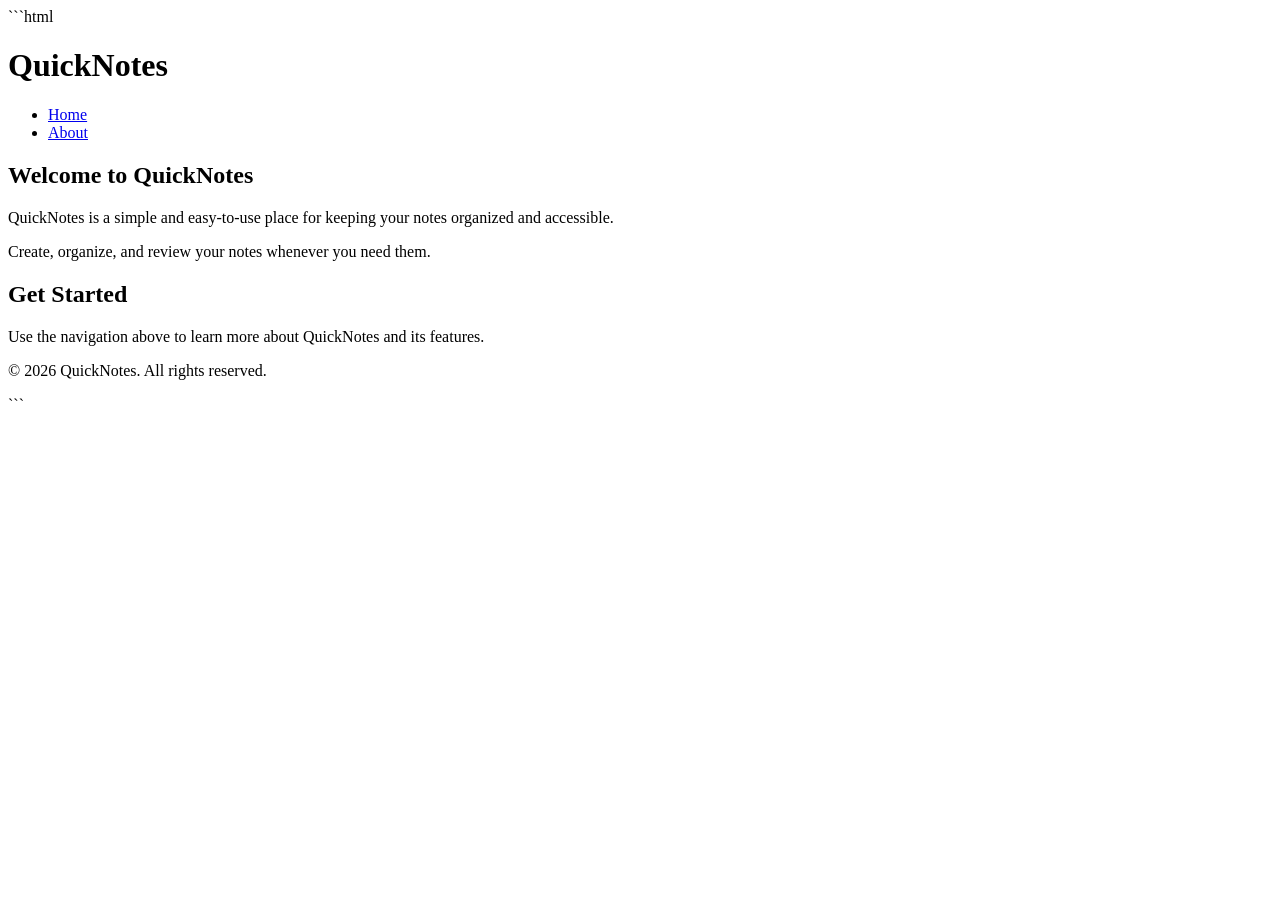
==== day2/index.html @ 1156ded4 "Set up Day 2 pages" ====
```html
<!doctype html>
<html lang="en">
  <head>
    <meta charset="UTF-8" />
    <meta name="viewport" content="width=device-width, initial-scale=1.0" />
    <title>QuickNotes</title>
    <meta
      name="description"
      content="QuickNotes is a simple place to keep and organize your notes."
    />
    <link rel="stylesheet" href="style.css" />
  </head>

  <body>
    <header>
      <h1>QuickNotes</h1>

      <nav>
        <ul>
          <li><a href="index.html">Home</a></li>
          <li><a href="about.html">About</a></li>
        </ul>
      </nav>
    </header>

    <main>
      <section>
        <h2>Welcome to QuickNotes</h2>

        <p>
          QuickNotes is a simple and easy-to-use place for keeping your notes
          organized and accessible.
        </p>

        <p>Create, organize, and review your notes whenever you need them.</p>
      </section>

      <section>
        <h2>Get Started</h2>

        <p>
          Use the navigation above to learn more about QuickNotes and its
          features.
        </p>
      </section>
    </main>

    <footer>
      <p>&copy; 2026 QuickNotes. All rights reserved.</p>
    </footer>
  </body>
</html>
```
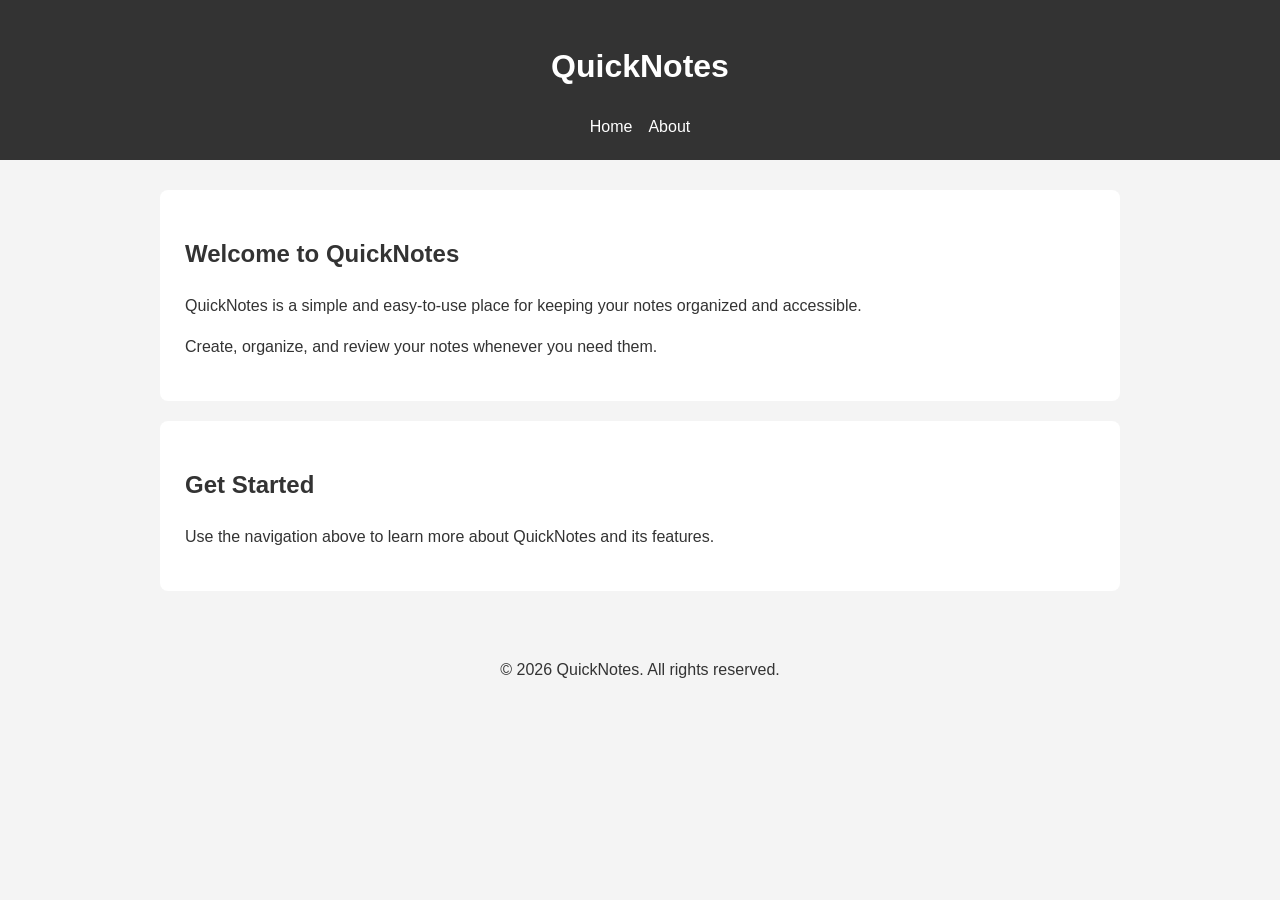
==== commit 281fa2e9: "Fix Day 2 HTML formatting" ====
--- a/day2/index.html
+++ b/day2/index.html
@@ -1,4 +1,3 @@
-```html
 <!doctype html>
 <html lang="en">
   <head>
@@ -51,4 +50,3 @@
     </footer>
   </body>
 </html>
-```
--- a/day2/style.css
+++ b/day2/style.css
@@ -0,0 +1,142 @@
+/* Reset */
+* {
+  box-sizing: border-box;
+}
+
+/* Base styles */
+body {
+  margin: 0;
+  font-family: Arial, sans-serif;
+  background-color: #f4f4f4;
+  color: #333;
+  line-height: 1.6;
+}
+
+/* Header */
+header {
+  background-color: #333;
+  color: white;
+  text-align: center;
+  padding: 20px;
+}
+
+/* Navigation */
+nav ul {
+  display: flex;
+  justify-content: center;
+  gap: 16px;
+  list-style: none;
+  padding: 0;
+  margin: 0;
+}
+
+nav a {
+  color: white;
+  text-decoration: none;
+  transition: 0.3s ease;
+}
+
+nav a:hover {
+  text-decoration: underline;
+  opacity: 0.8;
+}
+
+/* Main content */
+main {
+  max-width: 1000px;
+  margin: 30px auto;
+  padding: 0 20px;
+}
+
+/* Section cards */
+section {
+  background-color: white;
+  padding: 25px;
+  margin-bottom: 20px;
+  border-radius: 8px;
+}
+
+/* Features grid */
+.features {
+  display: grid;
+  grid-template-columns: repeat(auto-fit, minmax(180px, 1fr));
+  gap: 16px;
+  padding: 0;
+  list-style: none;
+}
+
+.features li {
+  background-color: #f4f4f4;
+  padding: 20px;
+  border-radius: 8px;
+}
+
+/* Shortcuts table */
+table {
+  width: 100%;
+  border-collapse: collapse;
+}
+
+th,
+td {
+  border: 1px solid #ccc;
+  padding: 10px;
+  text-align: left;
+}
+
+/* Feedback form */
+form {
+  display: flex;
+  flex-direction: column;
+  gap: 12px;
+}
+
+form input,
+form textarea {
+  width: 100%;
+  padding: 10px;
+  font: inherit;
+}
+
+form textarea {
+  min-height: 120px;
+  resize: vertical;
+}
+
+/* Buttons */
+button {
+  padding: 10px 16px;
+  border: none;
+  border-radius: 5px;
+  cursor: pointer;
+  transition: 0.3s ease;
+}
+
+button:hover {
+  opacity: 0.8;
+}
+
+/* Footer */
+footer {
+  text-align: center;
+  padding: 20px;
+}
+
+/* Mobile styles */
+@media (max-width: 600px) {
+  header {
+    padding: 12px;
+  }
+
+  header h1 {
+    font-size: 24px;
+  }
+
+  nav ul {
+    gap: 10px;
+  }
+
+  main {
+    padding: 0 10px;
+  }
+}
